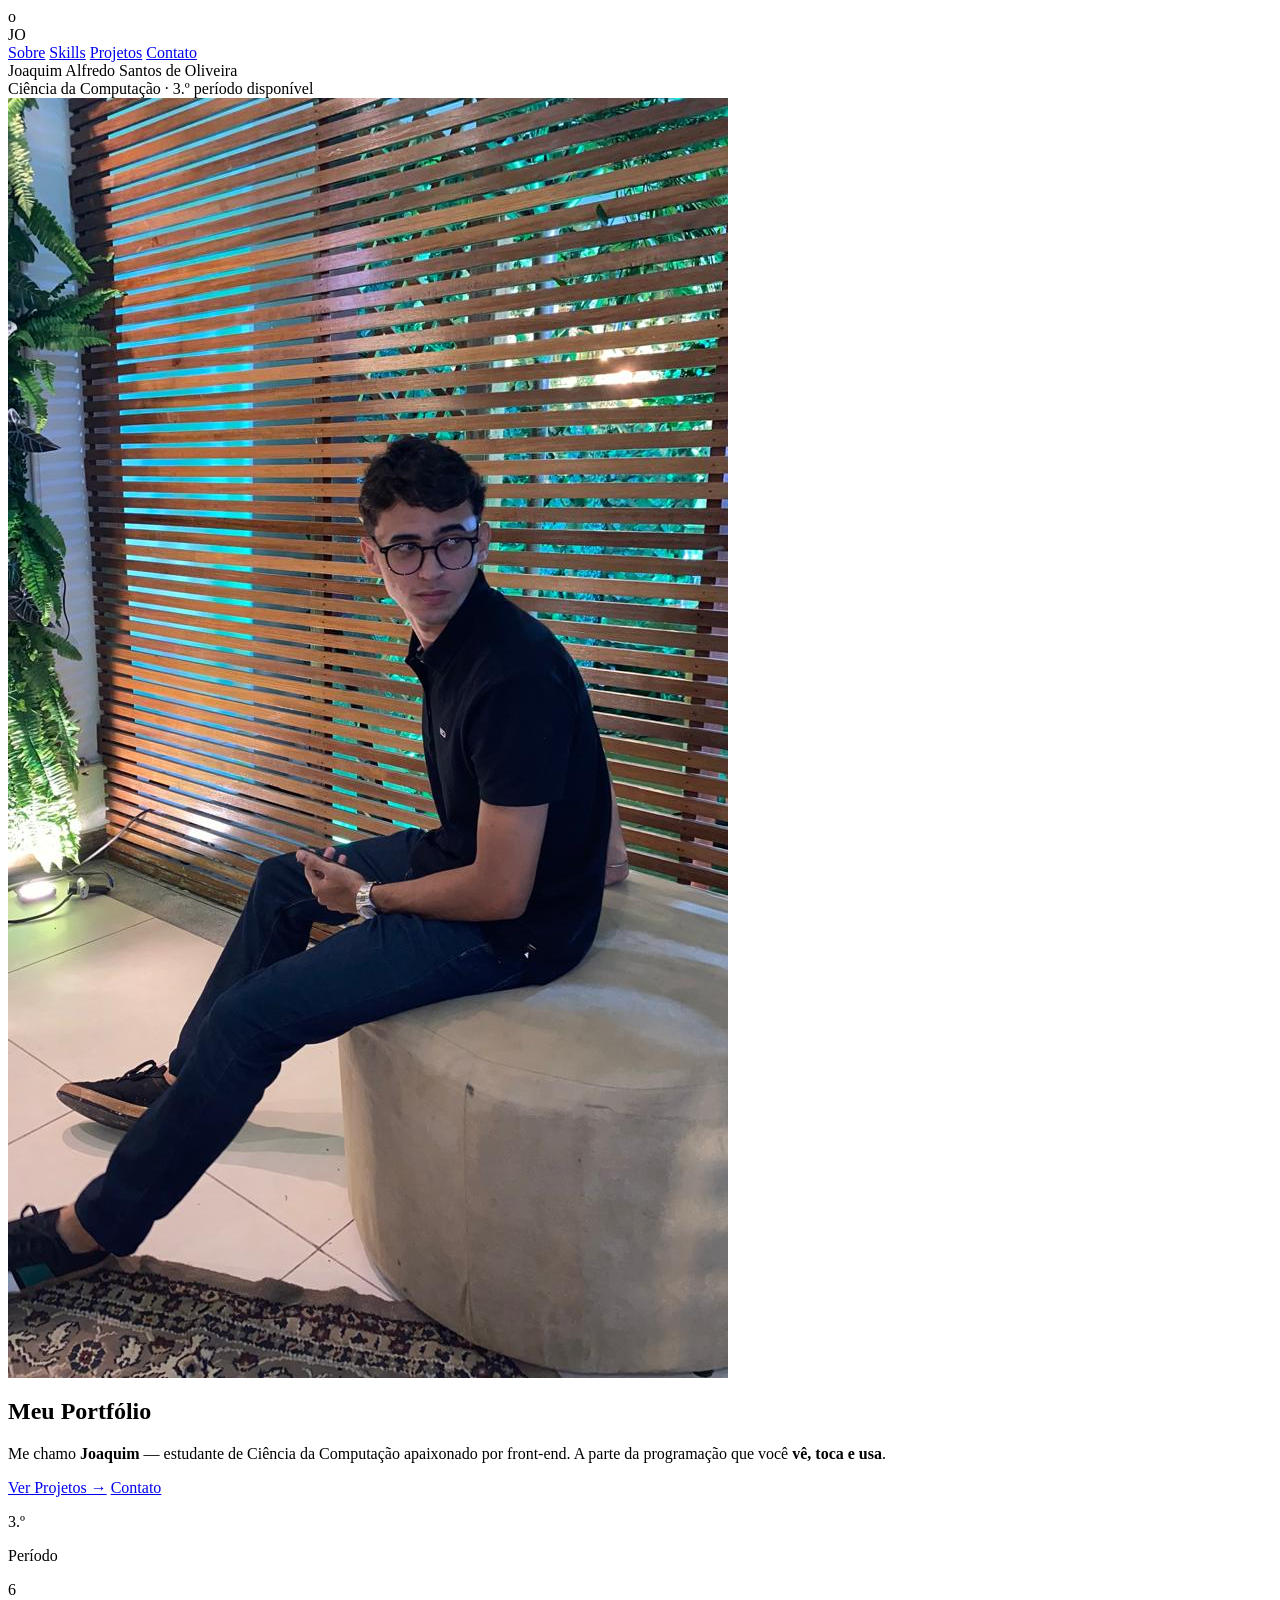
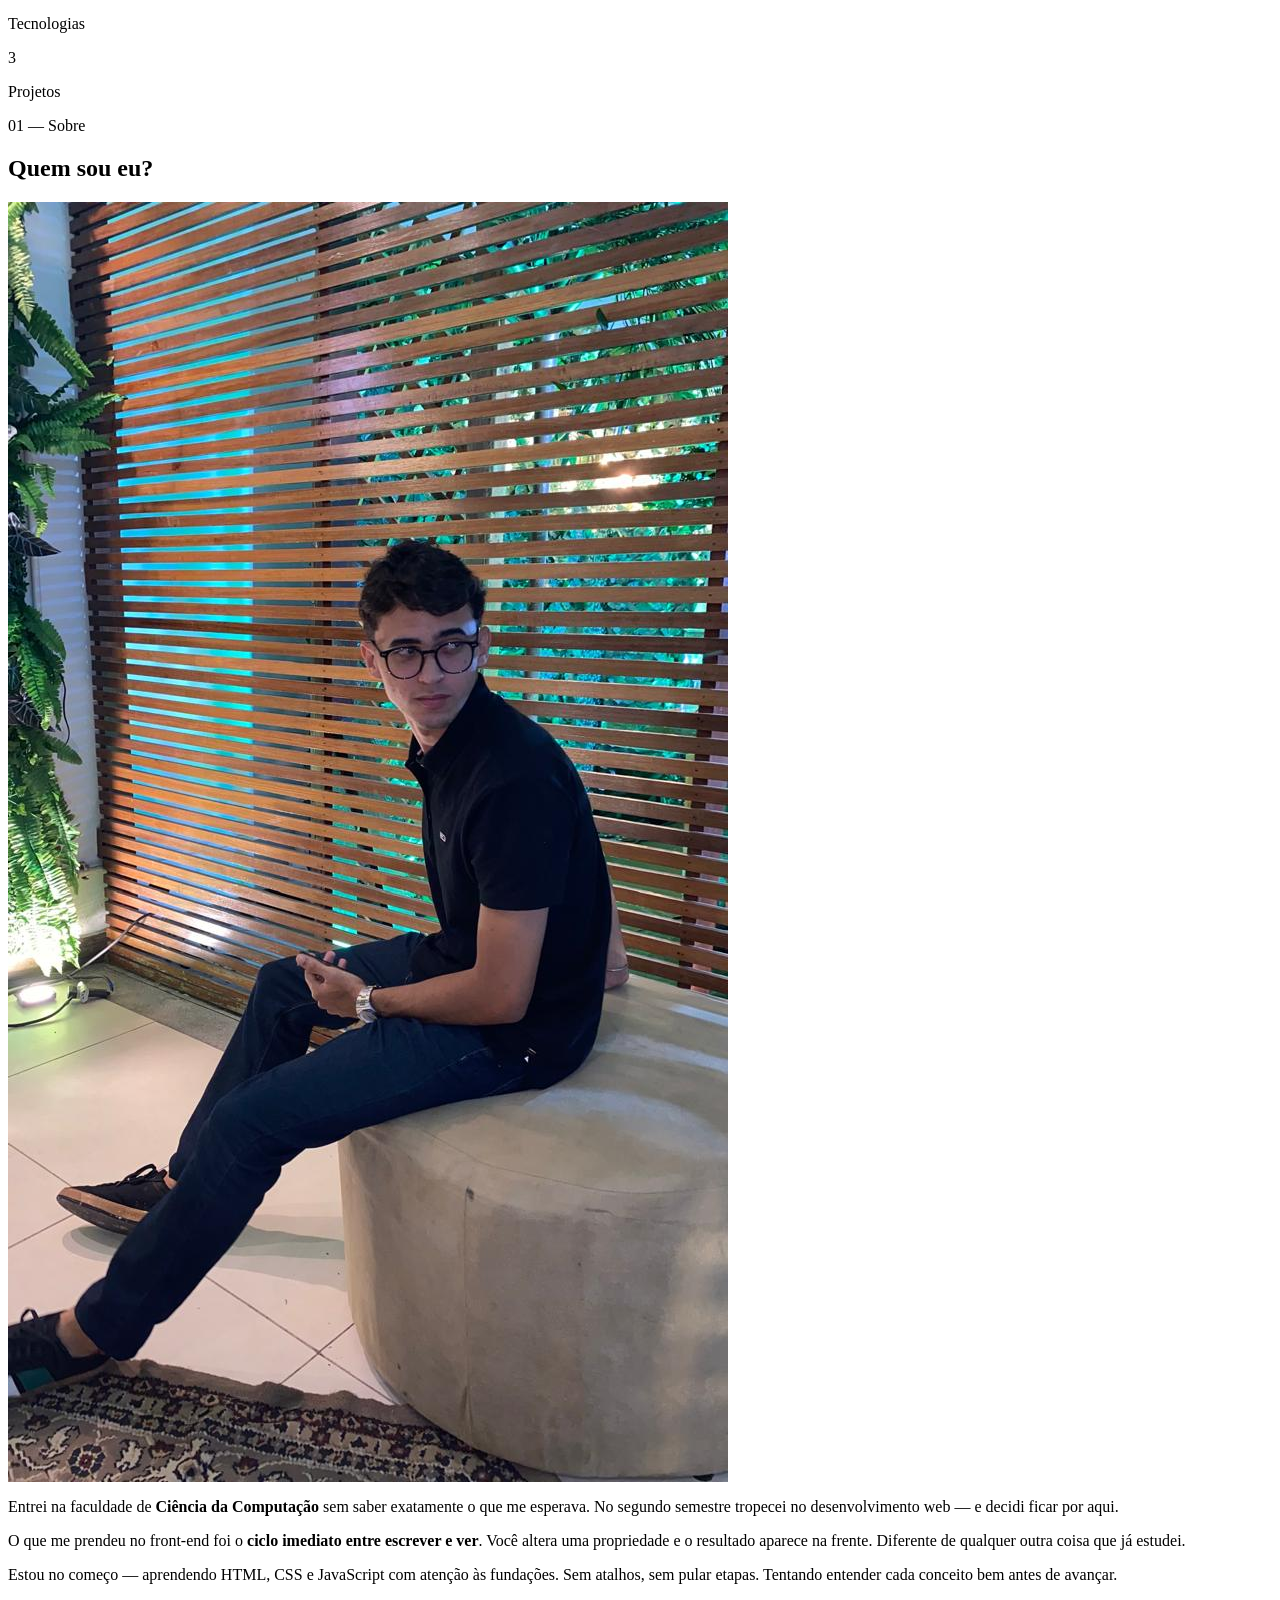
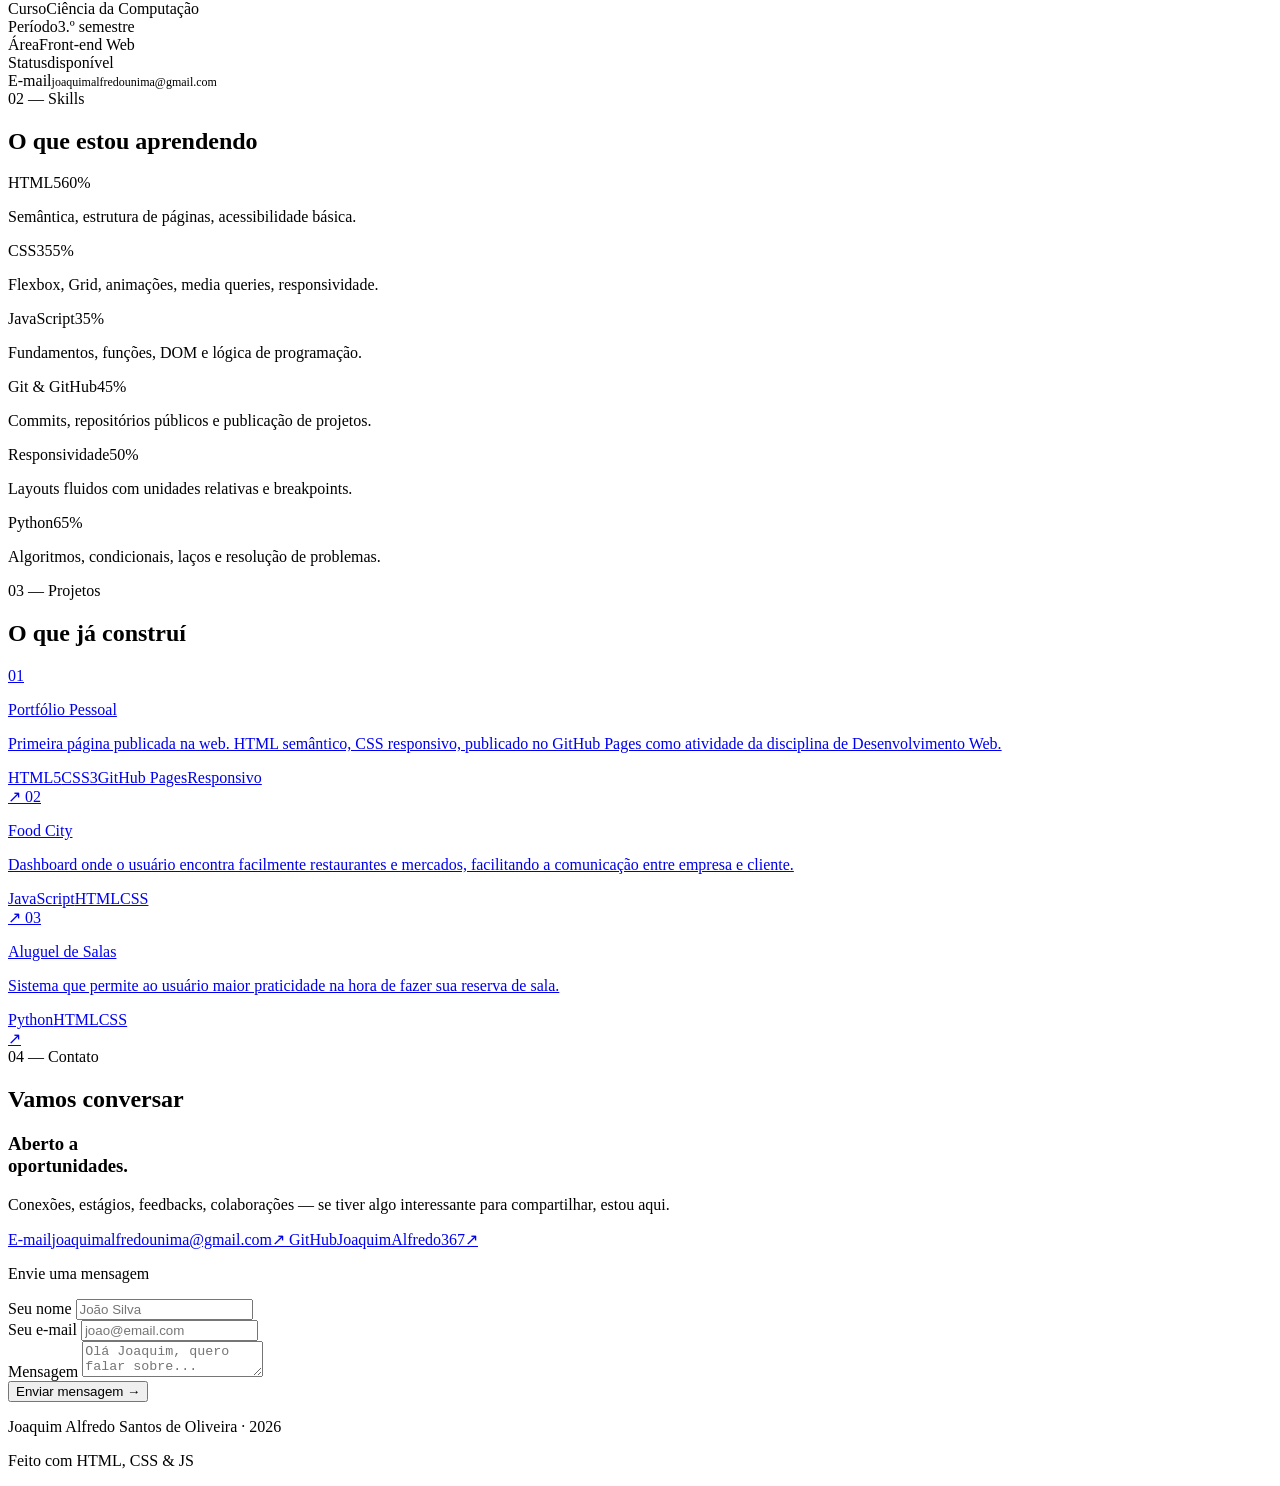
==== index.html.html @ 2638f50e "atualização do código" ====
o<!DOCTYPE html>
<html lang="pt-BR"><head><meta http-equiv="Content-Type" content="text/html; charset=UTF-8">
  
  <meta name="viewport" content="width=device-width, initial-scale=1.0">
  <title>Joaquim Oliveira</title>
  <link rel="preconnect" href="https://fonts.googleapis.com/">
  <link rel="preconnect" href="https://fonts.gstatic.com/" crossorigin="">
  <link href="./Joaquim Oliveira —_files/css2" rel="stylesheet">
  <script src="./Joaquim Oliveira —_files/email.min.js.baixados"></script>
  <link rel="stylesheet" href="interface.css">
</head>
<body>

  
<aside class="rail">
  <span class="rail-initials">JO</span>
  <nav class="rail-nav">
    <a href="file:///C:/Users/DELL/Downloads/portfolio_joaquim_2.html#sobre">Sobre</a>
    <a href="file:///C:/Users/DELL/Downloads/portfolio_joaquim_2.html#skills">Skills</a>
    <a href="file:///C:/Users/DELL/Downloads/portfolio_joaquim_2.html#projetos">Projetos</a>
    <a href="file:///C:/Users/DELL/Downloads/portfolio_joaquim_2.html#contato">Contato</a>
  </nav>
  <span class="rail-line"></span>
</aside>

<div class="wrap">

  <section id="inicio" class="hero">
    <div class="hero-top">
      <span class="hero-top-name">Joaquim Alfredo Santos de Oliveira</span>
      <div class="hero-top-right">
        <span>Ciência da Computação · 3.º período</span>
        <span class="avail-pill"><span class="avail-dot"></span>disponível</span>
      </div>
    </div>
    <div class="hero-center">
      <div class="hero-avatar-wrap">
        <div class="hero-avatar-ring"></div>
        <img class="hero-avatar" src="[data-uri]" alt="Foto de Joaquim Oliveira">
      </div>
      <h1 class="hero-h1">Meu Portfólio</h1>
      <p class="hero-subtitle">
        Me chamo <strong>Joaquim</strong> — estudante de Ciência da Computação apaixonado por front-end.
        A parte da programação que você <strong>vê, toca e usa</strong>.
      </p>
      <div class="hero-cta">
        <a href="file:///C:/Users/DELL/Downloads/portfolio_joaquim_2.html#projetos" class="btn-dark">Ver Projetos →</a>
        <a href="file:///C:/Users/DELL/Downloads/portfolio_joaquim_2.html#contato" class="btn-outline">Contato</a>
      </div>
    </div>
    <div class="hero-bottom">
      <div class="hero-stat"><p class="stat-num">3.º</p><p class="stat-label">Período</p></div>
      <div class="hero-stat"><p class="stat-num">6</p><p class="stat-label">Tecnologias</p></div>
      <div class="hero-stat"><p class="stat-num">3</p><p class="stat-label">Projetos</p></div>
    </div>
  </section>

  <section id="sobre">
    <div class="sec-head">
      <span class="sec-tag">01 — Sobre</span>
      <h2 class="sec-title">Quem sou eu?</h2>
    </div>
    <div class="sobre-grid">
      <div class="sobre-left">
        <div class="about-photo-frame">
          <img src="[data-uri]" alt="Foto de Joaquim">
        </div>
        <p>Entrei na faculdade de <strong>Ciência da Computação</strong> sem saber exatamente o que me esperava. No segundo semestre tropecei no desenvolvimento web — e decidi ficar por aqui.</p>
        <p>O que me prendeu no front-end foi o <strong>ciclo imediato entre escrever e ver</strong>. Você altera uma propriedade e o resultado aparece na frente. Diferente de qualquer outra coisa que já estudei.</p>
        <p>Estou no começo — aprendendo HTML, CSS e JavaScript com atenção às fundações. Sem atalhos, sem pular etapas. Tentando entender cada conceito bem antes de avançar.</p>
      </div>
      <div class="sobre-right">
        <div class="ficha-item"><span class="fi-k">Curso</span><span class="fi-v">Ciência da Computação</span></div>
        <div class="ficha-item"><span class="fi-k">Período</span><span class="fi-v">3.º semestre</span></div>
        <div class="ficha-item"><span class="fi-k">Área</span><span class="fi-v">Front-end Web</span></div>
        <div class="ficha-item"><span class="fi-k">Status</span><span class="fi-v"><span class="pill">disponível</span></span></div>
        <div class="ficha-item"><span class="fi-k">E-mail</span><span class="fi-v" style="font-size:.75rem;text-align:right">joaquimalfredounima@gmail.com</span></div>
      </div>
    </div>
  </section>

  <section id="skills">
    <div class="sec-head">
      <span class="sec-tag">02 — Skills</span>
      <h2 class="sec-title">O que estou aprendendo</h2>
    </div>
    <div class="skills-body">
      <div class="skills-grid">
        <div class="sk"><div class="sk-top"><span class="sk-name">HTML5</span><span class="sk-pct">60%</span></div><p class="sk-note">Semântica, estrutura de páginas, acessibilidade básica.</p><div class="sk-bar"><div class="sk-fill" style="width:60%"></div></div></div>
        <div class="sk"><div class="sk-top"><span class="sk-name">CSS3</span><span class="sk-pct">55%</span></div><p class="sk-note">Flexbox, Grid, animações, media queries, responsividade.</p><div class="sk-bar"><div class="sk-fill" style="width:55%"></div></div></div>
        <div class="sk"><div class="sk-top"><span class="sk-name">JavaScript</span><span class="sk-pct">35%</span></div><p class="sk-note">Fundamentos, funções, DOM e lógica de programação.</p><div class="sk-bar"><div class="sk-fill" style="width:35%"></div></div></div>
        <div class="sk"><div class="sk-top"><span class="sk-name">Git &amp; GitHub</span><span class="sk-pct">45%</span></div><p class="sk-note">Commits, repositórios públicos e publicação de projetos.</p><div class="sk-bar"><div class="sk-fill" style="width:45%"></div></div></div>
        <div class="sk"><div class="sk-top"><span class="sk-name">Responsividade</span><span class="sk-pct">50%</span></div><p class="sk-note">Layouts fluidos com unidades relativas e breakpoints.</p><div class="sk-bar"><div class="sk-fill" style="width:50%"></div></div></div>
        <div class="sk"><div class="sk-top"><span class="sk-name">Python</span><span class="sk-pct">65%</span></div><p class="sk-note">Algoritmos, condicionais, laços e resolução de problemas.</p><div class="sk-bar"><div class="sk-fill" style="width:65%"></div></div></div>
      </div>
    </div>
  </section>

  <section id="projetos">
    <div class="sec-head">
      <span class="sec-tag">03 — Projetos</span>
      <h2 class="sec-title">O que já construí</h2>
    </div>
    <a href="file:///C:/Users/DELL/Downloads/portfolio_joaquim_2.html#" class="proj-row">
      <span class="pr-idx">01</span>
      <div><p class="pr-name">Portfólio Pessoal</p><p class="pr-desc">Primeira página publicada na web. HTML semântico, CSS responsivo, publicado no GitHub Pages como atividade da disciplina de Desenvolvimento Web.</p></div>
      <div class="pr-tags"><span class="pr-tag">HTML5</span><span class="pr-tag">CSS3</span><span class="pr-tag">GitHub Pages</span><span class="pr-tag">Responsivo</span></div>
      <span class="pr-arrow">↗</span>
    </a>
    <a href="file:///C:/Users/DELL/Downloads/portfolio_joaquim_2.html#" class="proj-row">
      <span class="pr-idx">02</span>
      <div><p class="pr-name">Food City</p><p class="pr-desc">Dashboard onde o usuário encontra facilmente restaurantes e mercados, facilitando a comunicação entre empresa e cliente.</p></div>
      <div class="pr-tags"><span class="pr-tag">JavaScript</span><span class="pr-tag">HTML</span><span class="pr-tag">CSS</span></div>
      <span class="pr-arrow">↗</span>
    </a>
    <a href="file:///C:/Users/DELL/Downloads/portfolio_joaquim_2.html#" class="proj-row">
      <span class="pr-idx">03</span>
      <div><p class="pr-name">Aluguel de Salas</p><p class="pr-desc">Sistema que permite ao usuário maior praticidade na hora de fazer sua reserva de sala.</p></div>
      <div class="pr-tags"><span class="pr-tag">Python</span><span class="pr-tag">HTML</span><span class="pr-tag">CSS</span></div>
      <span class="pr-arrow">↗</span>
    </a>
  </section>

  <section id="contato">
    <div class="sec-head">
      <span class="sec-tag">04 — Contato</span>
      <h2 class="sec-title">Vamos conversar</h2>
    </div>
    <div class="contato-body">
      <div class="ct-left">
        <h3 class="ct-h2">Aberto a<br>oportunidades.</h3>
        <p class="ct-desc">Conexões, estágios, feedbacks, colaborações — se tiver algo interessante para compartilhar, estou aqui.</p>
        <a href="mailto:joaquimalfredounima@gmail.com" class="ct-link">
          <span class="ctl-k">E-mail</span><span class="ctl-v">joaquimalfredounima@gmail.com</span><span class="ctl-arr">↗</span>
        </a>
        <a href="https://github.com/JoaquimAlfredo367/meu-portif-lio" target="_blank" rel="noopener" class="ct-link">
          <span class="ctl-k">GitHub</span><span class="ctl-v">JoaquimAlfredo367</span><span class="ctl-arr">↗</span>
        </a>
      </div>
      <div class="ct-right">
        <p class="contact-form-title">Envie uma mensagem</p>
        <div class="f-group">
          <label class="f-label" for="from_name">Seu nome</label>
          <input class="f-input" id="from_name" type="text" placeholder="João Silva">
        </div>
        <div class="f-group">
          <label class="f-label" for="reply_to">Seu e-mail</label>
          <input class="f-input" id="reply_to" type="email" placeholder="joao@email.com">
        </div>
        <div class="f-group">
          <label class="f-label" for="message">Mensagem</label>
          <textarea class="f-textarea" id="message" placeholder="Olá Joaquim, quero falar sobre..."></textarea>
        </div>
        <button class="btn-submit" id="send-btn" onclick="sendEmail()">Enviar mensagem →</button>
        <div class="form-msg" id="form-msg"></div>
      </div>
    </div>
  </section>

</div>

<footer>
  <p>Joaquim Alfredo Santos de Oliveira · 2026</p>
  <p>Feito com HTML, CSS &amp; JS</p>
</footer>

<script src="script.js"></script>
</body>
</html>
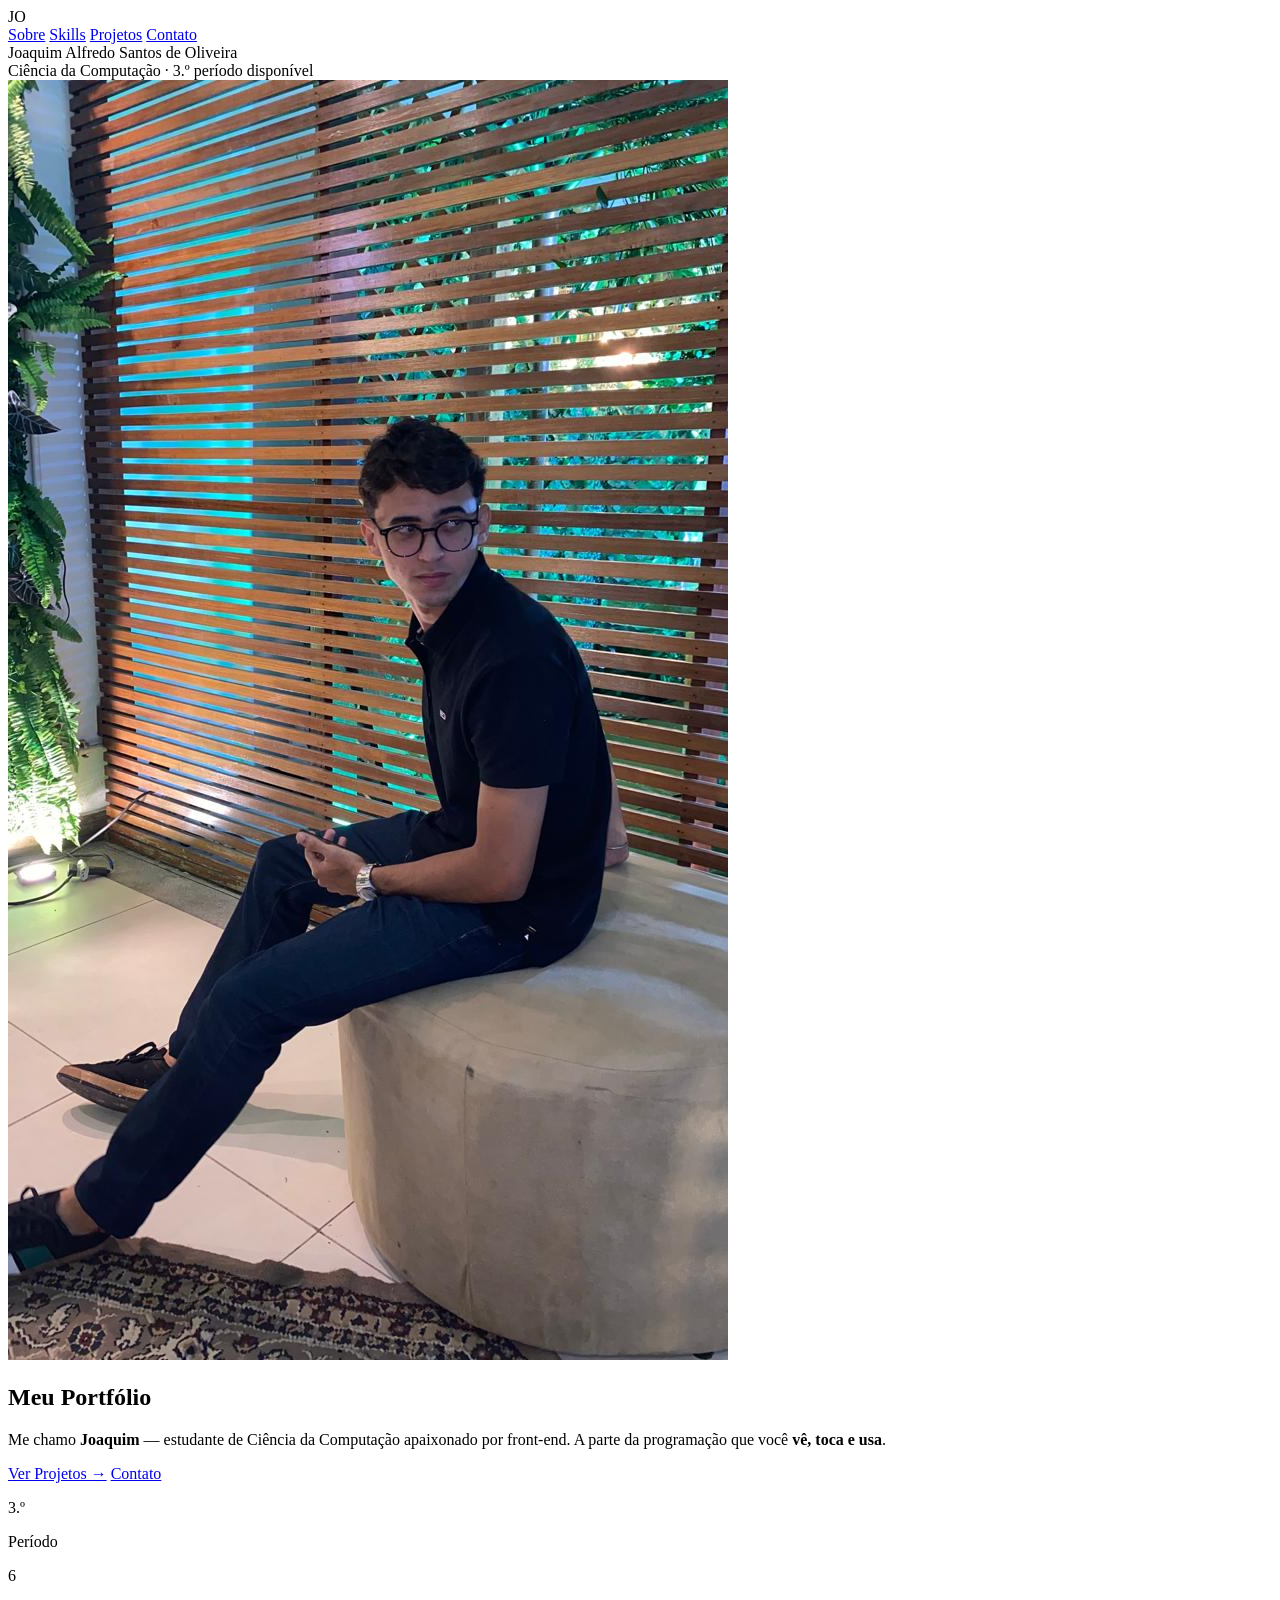
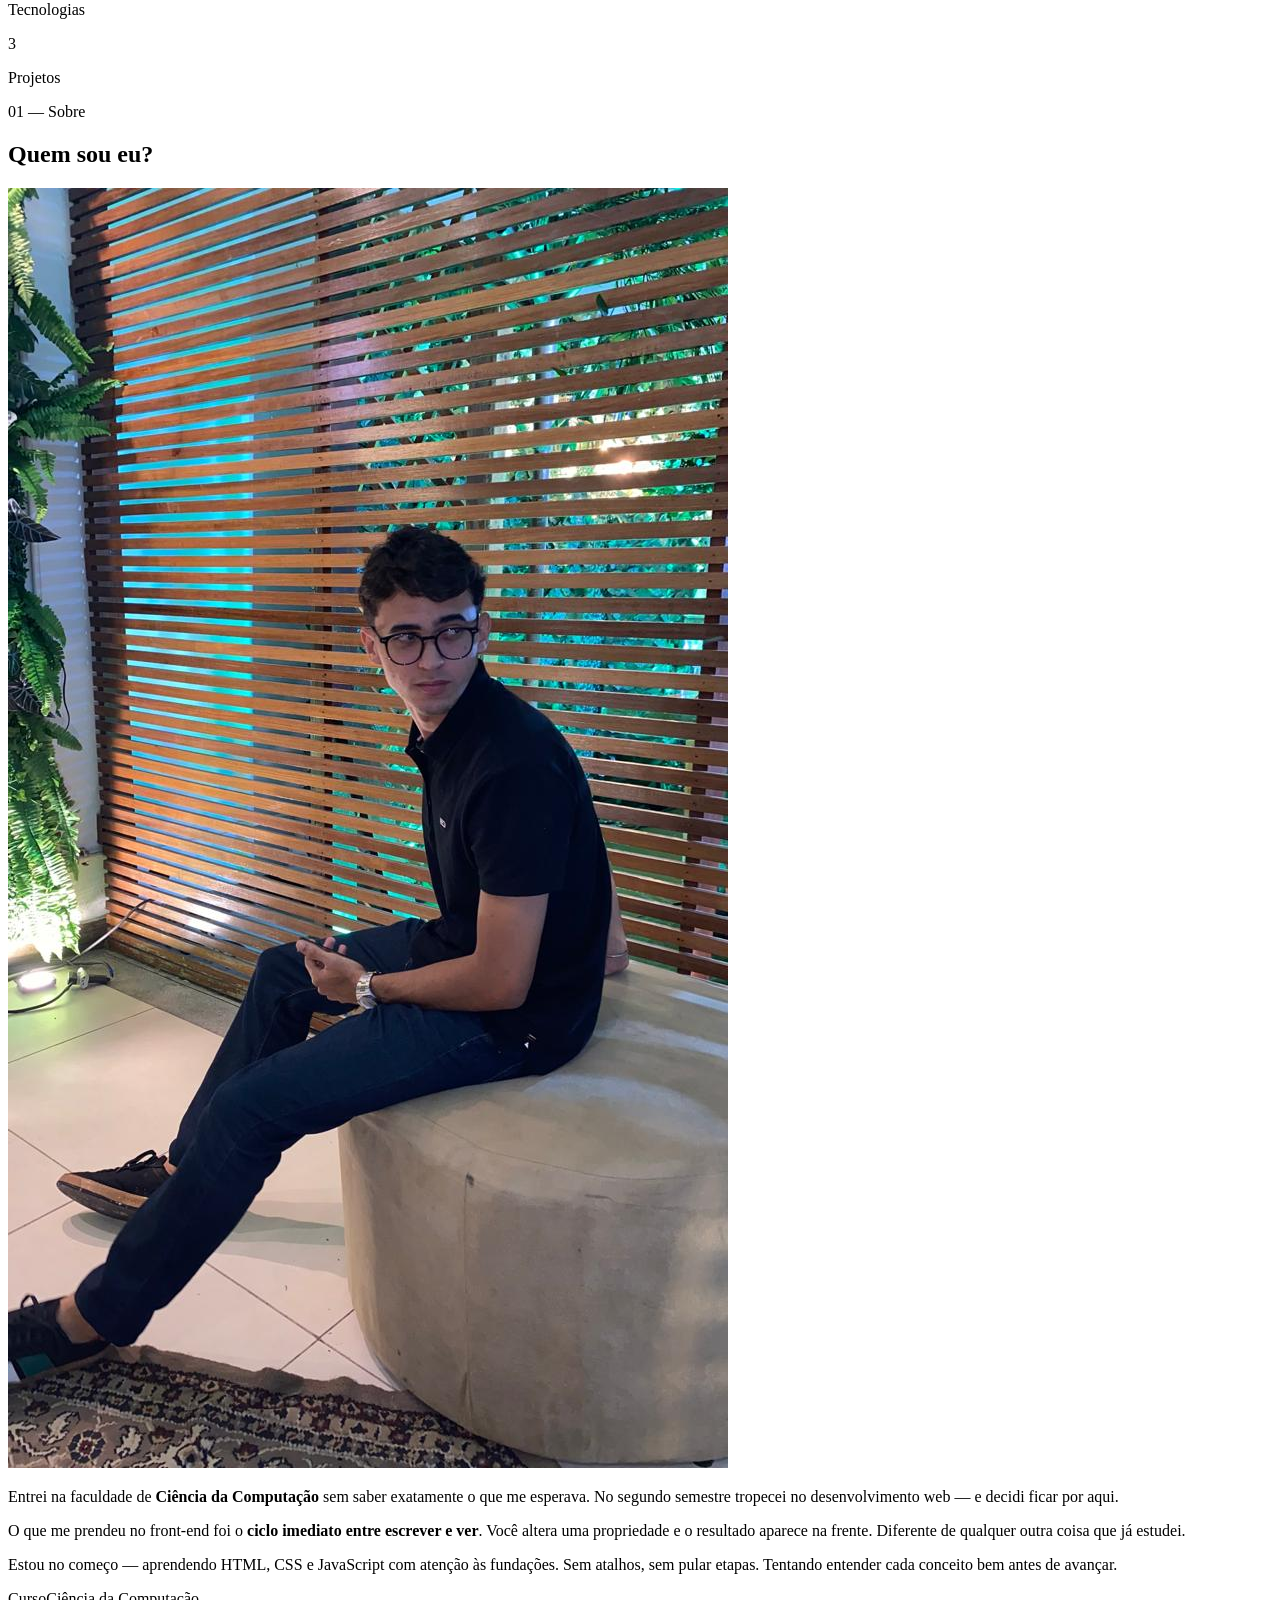
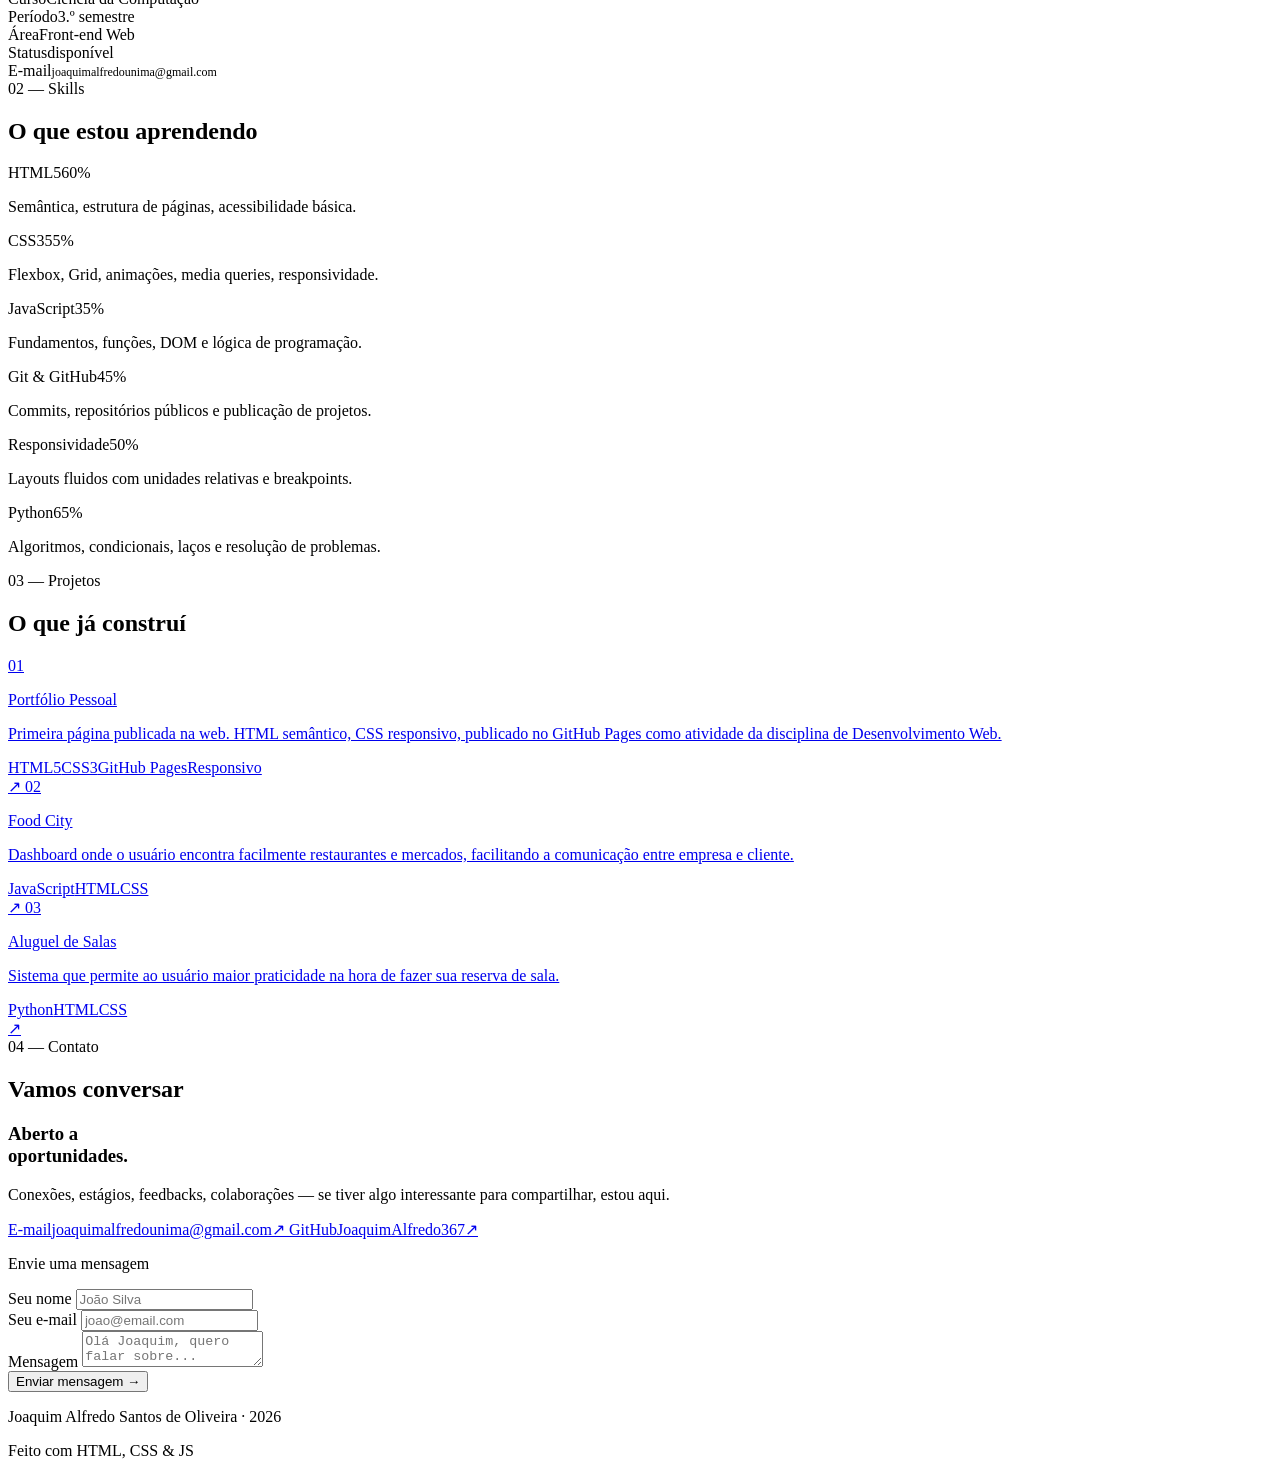
==== commit 10861883: "Add files via upload" ====
--- a/index.html.html
+++ b/index.html.html
@@ -1,169 +1,167 @@
-o<!DOCTYPE html>
-<html lang="pt-BR"><head><meta http-equiv="Content-Type" content="text/html; charset=UTF-8">
-  
-  <meta name="viewport" content="width=device-width, initial-scale=1.0">
-  <title>Joaquim Oliveira</title>
-  <link rel="preconnect" href="https://fonts.googleapis.com/">
-  <link rel="preconnect" href="https://fonts.gstatic.com/" crossorigin="">
-  <link href="./Joaquim Oliveira —_files/css2" rel="stylesheet">
-  <script src="./Joaquim Oliveira —_files/email.min.js.baixados"></script>
-  <link rel="stylesheet" href="interface.css">
-</head>
-<body>
-
-  
-<aside class="rail">
-  <span class="rail-initials">JO</span>
-  <nav class="rail-nav">
-    <a href="file:///C:/Users/DELL/Downloads/portfolio_joaquim_2.html#sobre">Sobre</a>
-    <a href="file:///C:/Users/DELL/Downloads/portfolio_joaquim_2.html#skills">Skills</a>
-    <a href="file:///C:/Users/DELL/Downloads/portfolio_joaquim_2.html#projetos">Projetos</a>
-    <a href="file:///C:/Users/DELL/Downloads/portfolio_joaquim_2.html#contato">Contato</a>
-  </nav>
-  <span class="rail-line"></span>
-</aside>
-
-<div class="wrap">
-
-  <section id="inicio" class="hero">
-    <div class="hero-top">
-      <span class="hero-top-name">Joaquim Alfredo Santos de Oliveira</span>
-      <div class="hero-top-right">
-        <span>Ciência da Computação · 3.º período</span>
-        <span class="avail-pill"><span class="avail-dot"></span>disponível</span>
-      </div>
-    </div>
-    <div class="hero-center">
-      <div class="hero-avatar-wrap">
-        <div class="hero-avatar-ring"></div>
-        <img class="hero-avatar" src="[data-uri]" alt="Foto de Joaquim Oliveira">
-      </div>
-      <h1 class="hero-h1">Meu Portfólio</h1>
-      <p class="hero-subtitle">
-        Me chamo <strong>Joaquim</strong> — estudante de Ciência da Computação apaixonado por front-end.
-        A parte da programação que você <strong>vê, toca e usa</strong>.
-      </p>
-      <div class="hero-cta">
-        <a href="file:///C:/Users/DELL/Downloads/portfolio_joaquim_2.html#projetos" class="btn-dark">Ver Projetos →</a>
-        <a href="file:///C:/Users/DELL/Downloads/portfolio_joaquim_2.html#contato" class="btn-outline">Contato</a>
-      </div>
-    </div>
-    <div class="hero-bottom">
-      <div class="hero-stat"><p class="stat-num">3.º</p><p class="stat-label">Período</p></div>
-      <div class="hero-stat"><p class="stat-num">6</p><p class="stat-label">Tecnologias</p></div>
-      <div class="hero-stat"><p class="stat-num">3</p><p class="stat-label">Projetos</p></div>
-    </div>
-  </section>
-
-  <section id="sobre">
-    <div class="sec-head">
-      <span class="sec-tag">01 — Sobre</span>
-      <h2 class="sec-title">Quem sou eu?</h2>
-    </div>
-    <div class="sobre-grid">
-      <div class="sobre-left">
-        <div class="about-photo-frame">
-          <img src="[data-uri]